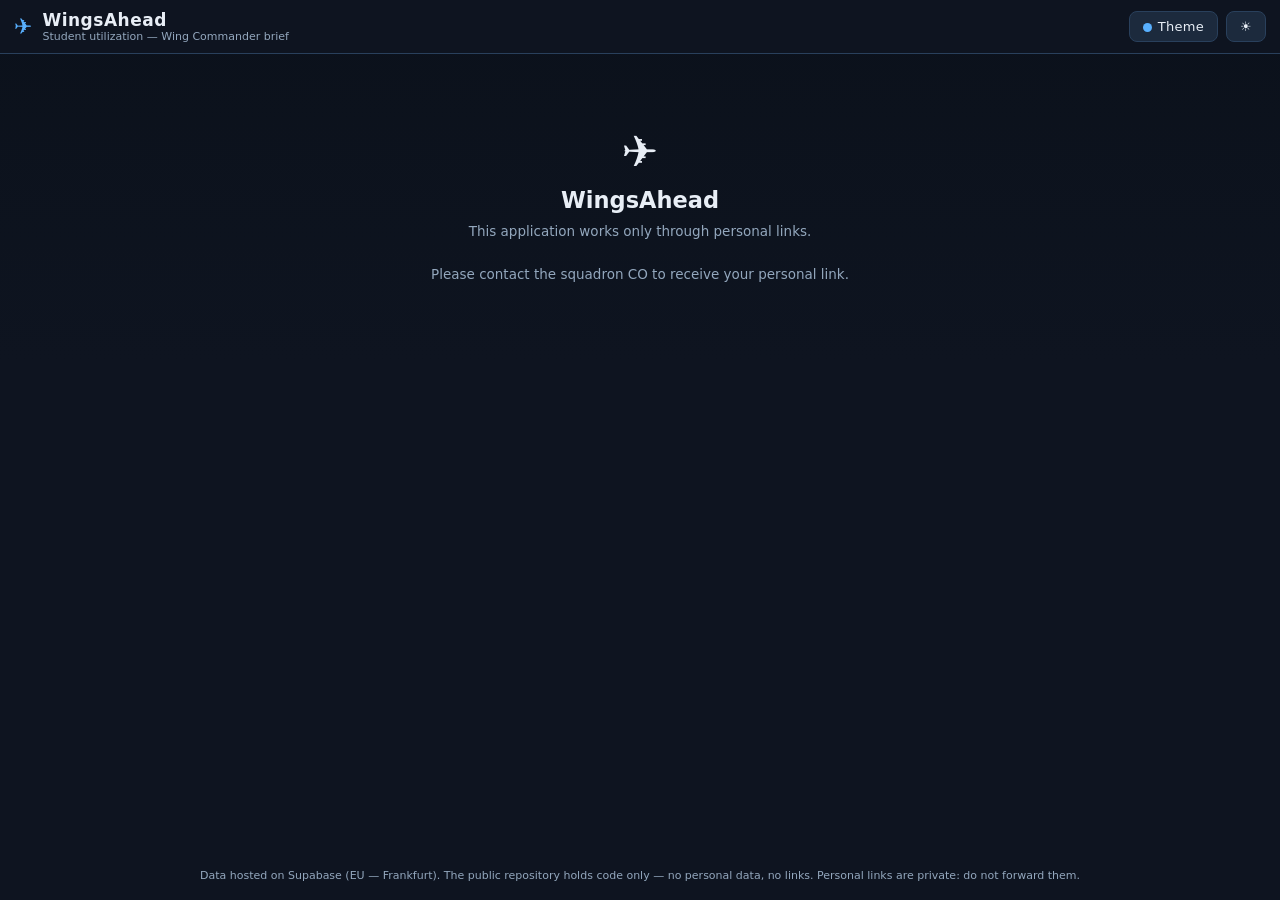
==== index.html @ 675c0955 "WingsAhead v1 — student/instructor forms + admin dashboard + brief mode Token-link access (#t=), RPC" ====
<!DOCTYPE html>
<html lang="en">
<head>
<meta charset="utf-8">
<meta name="robots" content="noindex">
<title>WingsAhead</title>
<script>
/* GitHub Pages serves the repo root; the app lives in /app.
   Redirect and KEEP the #t=<token> fragment intact. */
location.replace("app/" + location.hash);
</script>
</head>
<body>
<noscript><a href="app/">Open WingsAhead</a> (JavaScript required)</noscript>
</body>
</html>
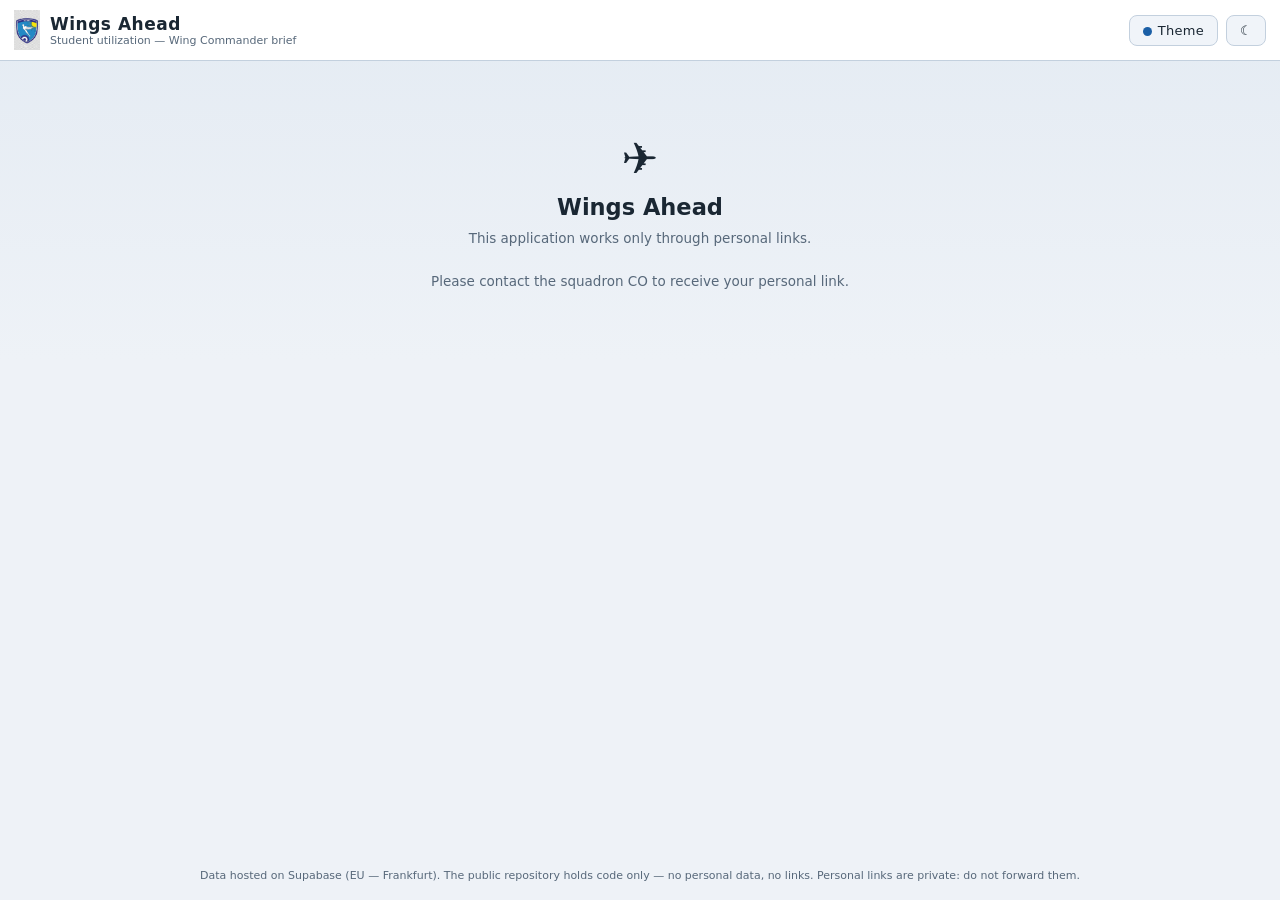
==== commit ff5e84ba: "Rounds 2-4b (judge-verified, Opus max): Slate-light default + 364 emblem + 'Wings Ahead' wordmark; d" ====
--- a/index.html
+++ b/index.html
@@ -3,7 +3,7 @@
 <head>
 <meta charset="utf-8">
 <meta name="robots" content="noindex">
-<title>WingsAhead</title>
+<title>Wings Ahead</title>
 <script>
 /* GitHub Pages serves the repo root; the app lives in /app.
    Redirect and KEEP the #t=<token> fragment intact. */
@@ -11,6 +11,6 @@
 </script>
 </head>
 <body>
-<noscript><a href="app/">Open WingsAhead</a> (JavaScript required)</noscript>
+<noscript><a href="app/">Open Wings Ahead</a> (JavaScript required)</noscript>
 </body>
 </html>
